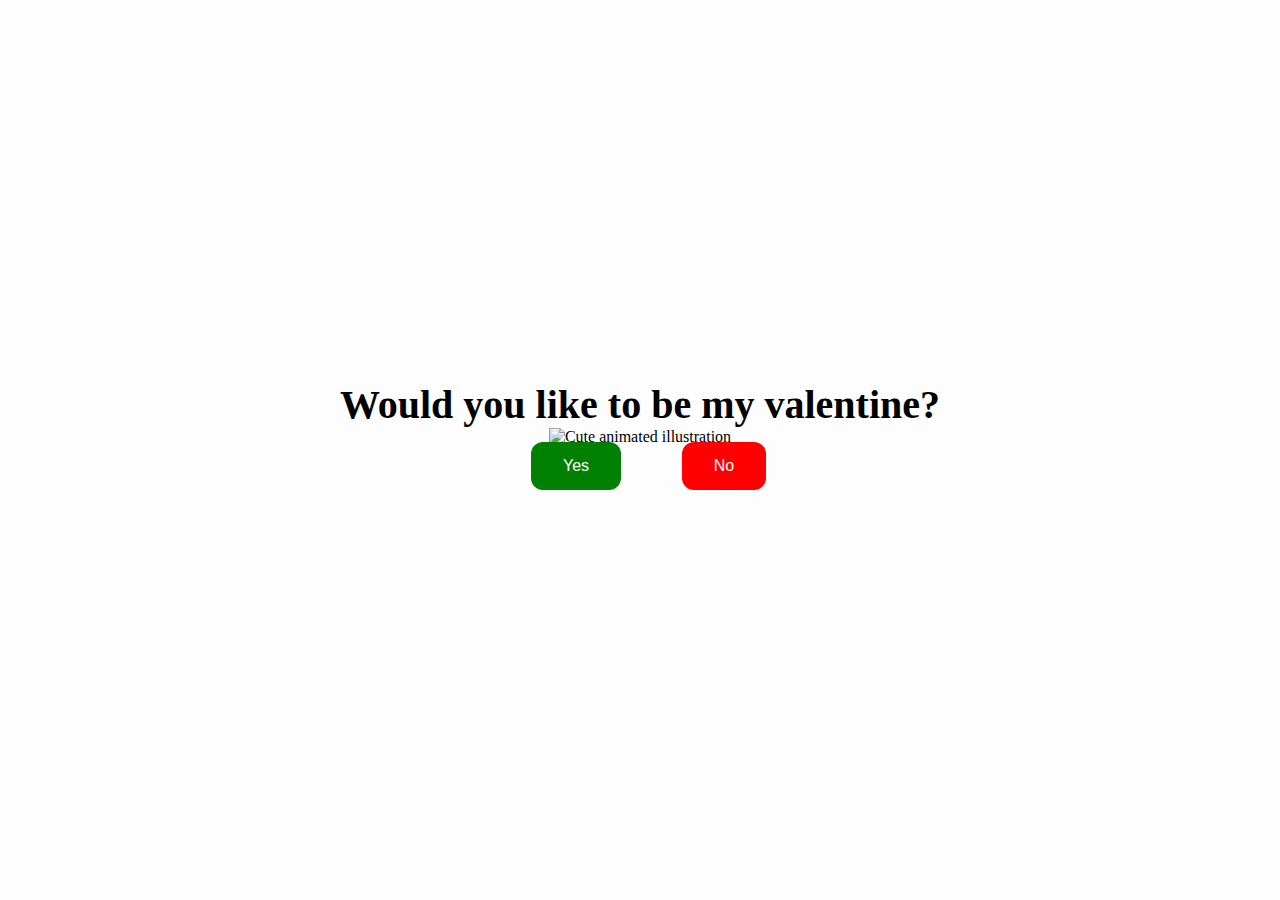
==== index.html @ 33e3634c "Add files via upload" ====
<!DOCTYPE html>
<html lang="en">
    <head>
        <link rel="stylesheet" href="./styles.css">
        
    </head> 
    <body>
        <div class="container">
            <div >

                <h1 class = "header_text">Would you like to be my valentine?</h1>
            </div>
            <div class="gif_container">
                <img src="https://gifdb.com/images/high/cute-love-bear-roses-ou7zho5oosxnpo6k.gif" alt="Cute animated illustration">
            </div>
            <div class = "buttons">
                <button class="btn" id = "yesButton" onclick="nextPage()">Yes</button>
                <button class="btn" id="noButton" onmouseover="moveButton()" onclick="moveButton()">No</button>
                <script>
                    function nextPage() {
                        window.location.href = "yes.html";
                    }
                    
                    function moveButton() {
                        var x = Math.random() * (window.innerWidth - document.getElementById('noButton').offsetWidth) - 85;
                        var y = Math.random() * (window.innerHeight - document.getElementById('noButton').offsetHeight) - 48;
                        document.getElementById('noButton').style.left = `${x}px`;
                        document.getElementById('noButton').style.top = `${y}px`;
                    }
                </script> 
            </div>
        </div>
       
    </body> 
</html>
---- styles.css ----
body {
    display: flex;
    justify-content: center;
    align-items: center;
    height: 90vh;
    background-color: rgb(253, 253, 253);
}

#noButton {
    position: absolute;
    margin-left: 150px;
    transition: 0.5s;
}

#yesButton {
    position: absolute;
    margin-right: 150px;
}

.header_text {
    font-family: 'Nunito';
    font-size: 40px;
    font-weight: bold;
    color: rgb(0, 0, 0);
    text-align: center;
    margin-top: 20px;
    margin-bottom: 0;
}

.buttons {
    display: flex;
    flex-direction: row;
    justify-content: center;
    align-items: center;
    margin-top: 20px;
    margin-left: 20px;
}

.btn {
    background-color: #ffffff;
    color: rgb(255, 255, 255);
    padding: 15px 32px;
    text-align: center;
    display: inline-block;
    font-size: 16px;
    margin: 4px 2px;
    cursor: pointer;
    border: none;
    border-radius: 12px;
    transition: background-color 0.3s ease;
}

#yesButton {
    background-color: green;
}

#noButton {
    background-color: red;
}

.gif_container {
    display: flex;
    justify-content: center;
    align-items: center;
}

@media only screen and (max-width: 320px) and (max-height: 568px) {
    body {
        height: 100vh;
    }

    .header_text {
        font-size: 20px;
    }

    img {
        height: 60vh;
    }

    .btn {
        padding: 10px 18px;
        font-size: 12px;
    }
}

@media only screen and (max-width: 414px) and (max-height: 736px) {
    body {
        height: 90vh;
    }

    .header_text {
        font-size: 28px;
    }

    img {
        height: 60vh;
    }

    .btn {
        padding: 15px 25px;
        font-size: 14px;
    }
}
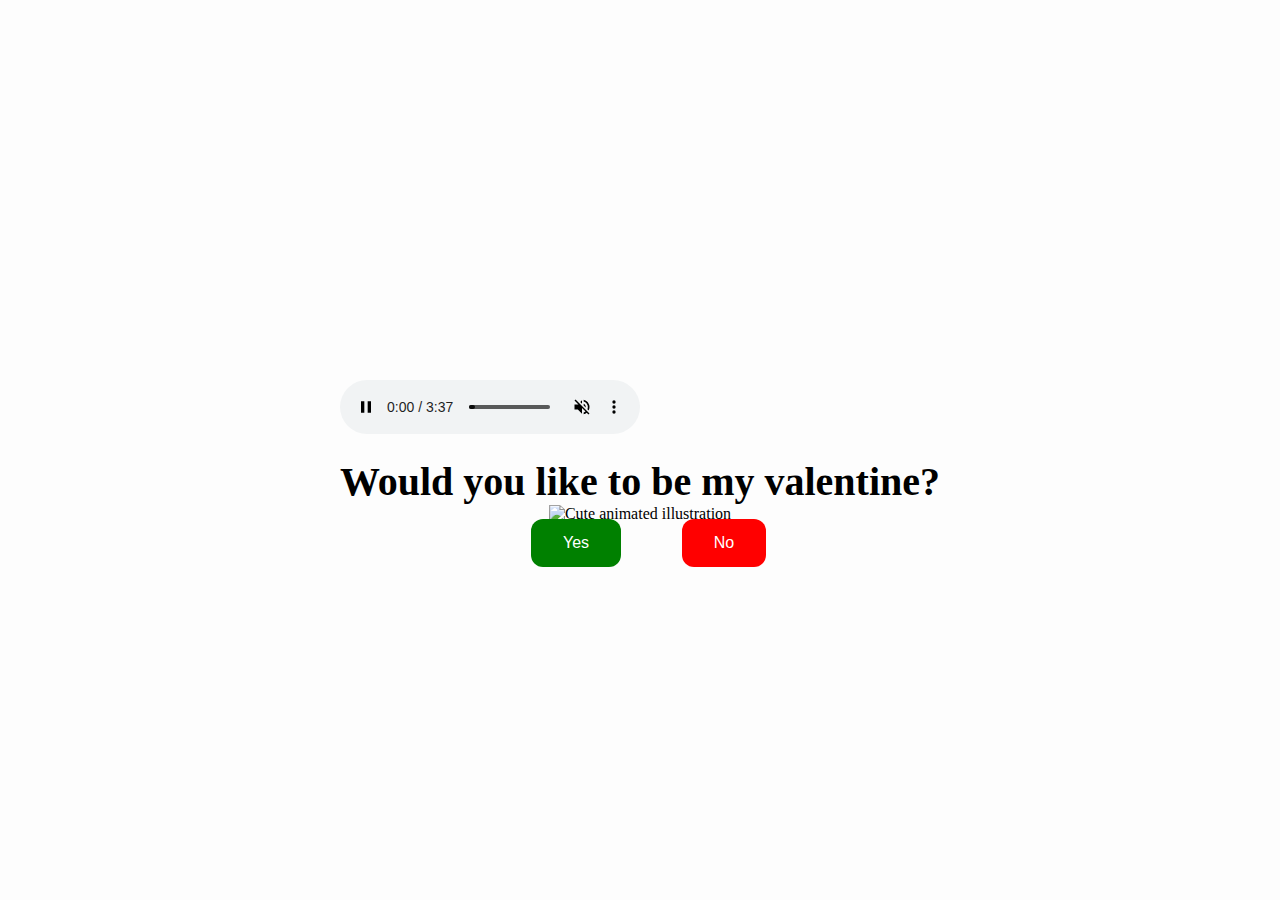
==== commit d028137f: "Add files via upload" ====
--- a/index.html
+++ b/index.html
@@ -1,13 +1,19 @@
 <!DOCTYPE html>
 <html lang="en">
     <head>
+        <meta charset="UTF-8">
+  <meta name="viewport" content="width=device-width, initial-scale=1.0">
         <link rel="stylesheet" href="./styles.css">
+        <title>Valentine</title>
+       
         
     </head> 
     <body>
         <div class="container">
             <div >
-
+                <video controls muted autoplay loop>
+                    <source src="I Want You (prod. ARCX).mp3" type="audio/mpeg">
+                  </video>
                 <h1 class = "header_text">Would you like to be my valentine?</h1>
             </div>
             <div class="gif_container">
@@ -16,6 +22,7 @@
             <div class = "buttons">
                 <button class="btn" id = "yesButton" onclick="nextPage()">Yes</button>
                 <button class="btn" id="noButton" onmouseover="moveButton()" onclick="moveButton()">No</button>
+                
                 <script>
                     function nextPage() {
                         window.location.href = "yes.html";
@@ -28,8 +35,9 @@
                         document.getElementById('noButton').style.top = `${y}px`;
                     }
                 </script> 
+                
+                        
             </div>
         </div>
-       
     </body> 
 </html>
